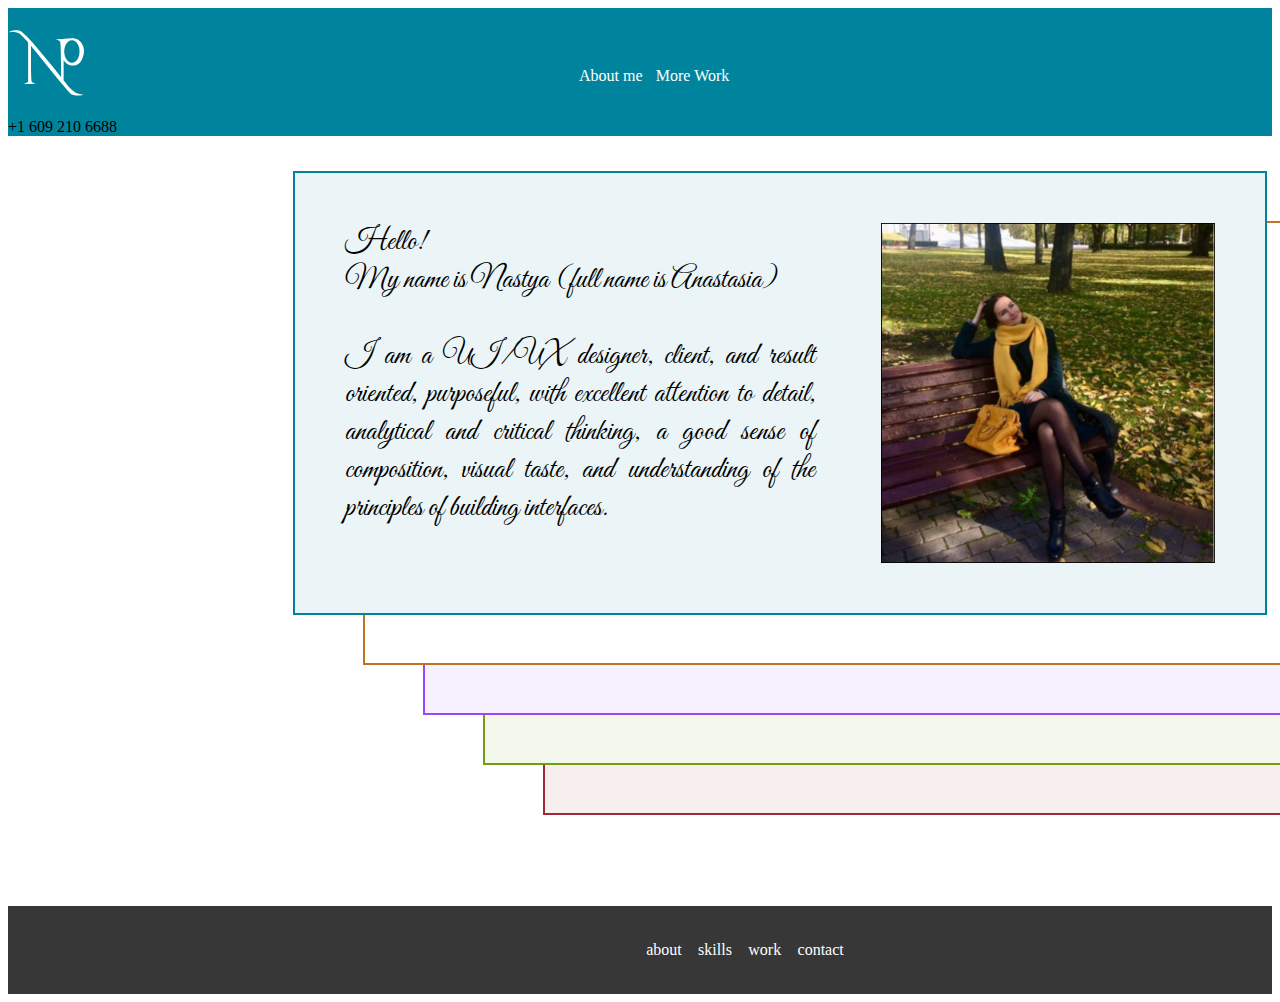
==== index.html @ 5af8c62f "Added files" ====
<!DOCTYPE html>
<html lang="en">
<head>
    <meta charset="UTF-8">
    <meta http-equiv="X-UA-Compatible" content="IE=edge">
    <meta name="viewport" content="width=device-width, initial-scale=1.0">
	<link rel="stylesheet" href="style.css">

    <title>UX/UI</title>
</head>
 
<body>  
	<header class="navigation">
		<div class="inline-block logo"><img src="images/Logo.png" alt="logo"/>
		<!-- Logo Website -->
		</div>
			<nav class="inline-block">
				<ul>
					<li class="inline-block">About me</li>
					<li class="inline-block">More Work</li>
				</ul>
			</nav>
		<div>+1 609 210 6688</div>
	</header>
     
	 
	 
	 
	 
	 
    <section class="heroImg">
		<div class="contact">
			<p id="text1">My Contact</p>
		</div>
		<div class="hobbies">
			<p id="text2">My Hobbies</p>
		</div>
		<div class="skills">
			<p id="text3">My Skills</p>
		</div>
		<div class="education">
			<p id="text4">My Education</p>
		</div>
		<div class="iam">
				<img src="images/photo.png", class="photo",alt="photo"/>
				<p class="hello">Hello!</br>
					My name is Nastya (full name is Anastasia)</br></br>
					I am a UI/UX designer, client, and result oriented, purposeful, with excellent attention to detail, analytical and critical thinking, a good sense of composition, visual taste, and understanding of the principles of building interfaces.
				</p>
		</div>
	</section>
        
		
		
		
		
		
		
		
		
    <footer>
		<ul>
			<li class="inline-block">about</li>
			<li class="inline-block">skills</li>
			<li class="inline-block">work</li>
			<li class="inline-block">contact</li>
		</ul>
	</footer> 
</body>
</html>
---- style.css ----
@import url('https://fonts.googleapis.com/css2?family=Great+Vibes&display=swap');
header{
	background-color: #00849E;
}

.inline-block{
	display: inline-block;
	vertical-align: bottom;
	color: white;
	padding: 1%;
	
}

.logo{
    width: 5%;
}

nav {
	width: 73%;
	padding: 1%;
}

ul {
	width: 50%;
	margin-left: auto;
	
}

.heroImg {
	height: 700px;
	padding: 35px;
}

.contact {
	width: 920px;
	height:400px;
	margin: 200px 100px 0 500px;
	background-color: #F7EEEF;
	padding: 20px;
	border-width:2px;
	border-color: #9F2937;
	border-style:solid;
	position: absolute;
	z-index: -4;
}
.hobbies {
	width: 920px;
	height:400px;
	margin: 150px 50px 0 440px;
	background-color: #F4F7EC;
	padding: 20px;
	border-width:2px;
	border-color: #719D13;
	border-style:solid;
	position: absolute;
	z-index: -3;
}
.skills {
	width: 920px;
	height:400px;
	margin: 100px 0 0 380px;
	background-color: #F7F0FF;
	padding: 20px;
	border-width:2px;
	border-color: #9747FF;
	border-style:solid;
	position: absolute;
	z-index: -2;
}
.education {
	width: 920px;
	height:400px;
	margin: 50px 0 0 320px;
	background-color: #ffffff;
	padding: 20px;
	border-width:2px;
	border-color: #C27320;
	border-style:solid;
	position: absolute;
	z-index: -1;
}
.iam {
	width: 870px;
	height:340px;
	margin: 0 0 0 250px;
	background-color: #EBF5F7;
	border-width:2px;
	border-color: #00849E;
	border-style:solid;
	position: absolute;
	z-index: 0;
	padding:50px;
}
img {
	float: right;
}
.photo{
	height:340px;
}
.hello {	
	font-family: 'Great Vibes', cursive;
	font-size:30px;
	text-align: justify;
	margin:0 400px 0 0;
}

#text1, #text2, #text3, #text4{
	writing-mode: vertical-rl;
	text-align: right;
	padding: 150px 0 0 875px;
	font-family: Arial;
	font-size:25px;
	color: #9F2937;
}
#text2{
	color: #719D13;
}
#text3{
	color: #9747FF;
}
#text4{
	color: #C27320;
}

footer {
	background-color: #373738;
	padding: 1%;
}
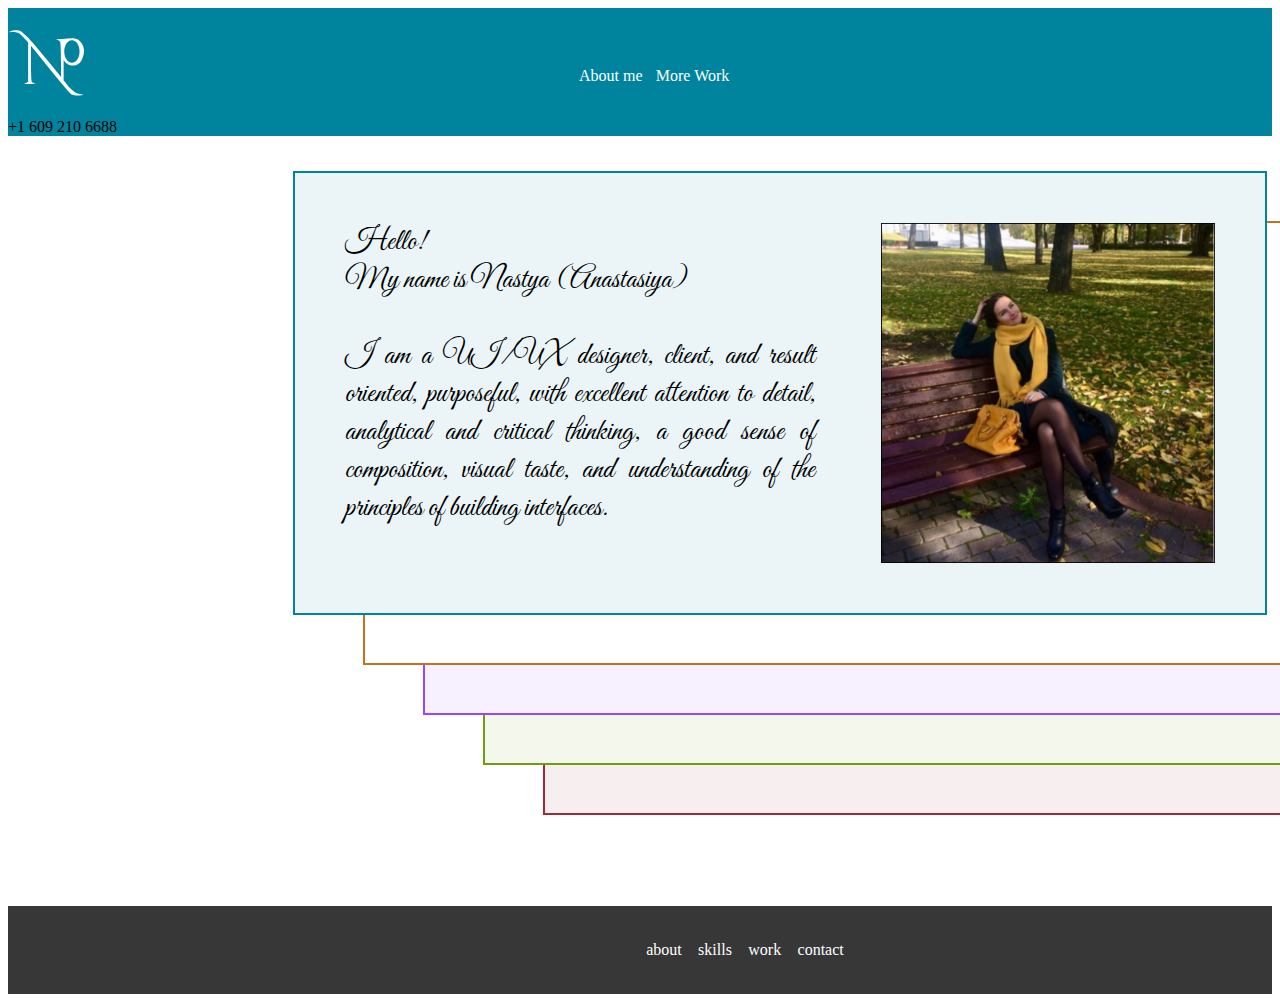
==== commit ab15f2f7: "Added Photo" ====
--- a/index.html
+++ b/index.html
@@ -5,7 +5,6 @@
     <meta http-equiv="X-UA-Compatible" content="IE=edge">
     <meta name="viewport" content="width=device-width, initial-scale=1.0">
 	<link rel="stylesheet" href="style.css">
-
     <title>UX/UI</title>
 </head>
  
@@ -31,20 +30,24 @@
     <section class="heroImg">
 		<div class="contact">
 			<p id="text1">My Contact</p>
+			<p id="text11">My Contact</p>
 		</div>
 		<div class="hobbies">
 			<p id="text2">My Hobbies</p>
+			<p id="text21">My Hobbies</p>
 		</div>
 		<div class="skills">
 			<p id="text3">My Skills</p>
+			<p id="text31">My Skills</p>
 		</div>
 		<div class="education">
 			<p id="text4">My Education</p>
+			<p id="text41">My Education</p>			
 		</div>
 		<div class="iam">
 				<img src="images/photo.png", class="photo",alt="photo"/>
 				<p class="hello">Hello!</br>
-					My name is Nastya (full name is Anastasia)</br></br>
+					My name is Nastya (Anastasiya)</br></br>
 					I am a UI/UX designer, client, and result oriented, purposeful, with excellent attention to detail, analytical and critical thinking, a good sense of composition, visual taste, and understanding of the principles of building interfaces.
 				</p>
 		</div>
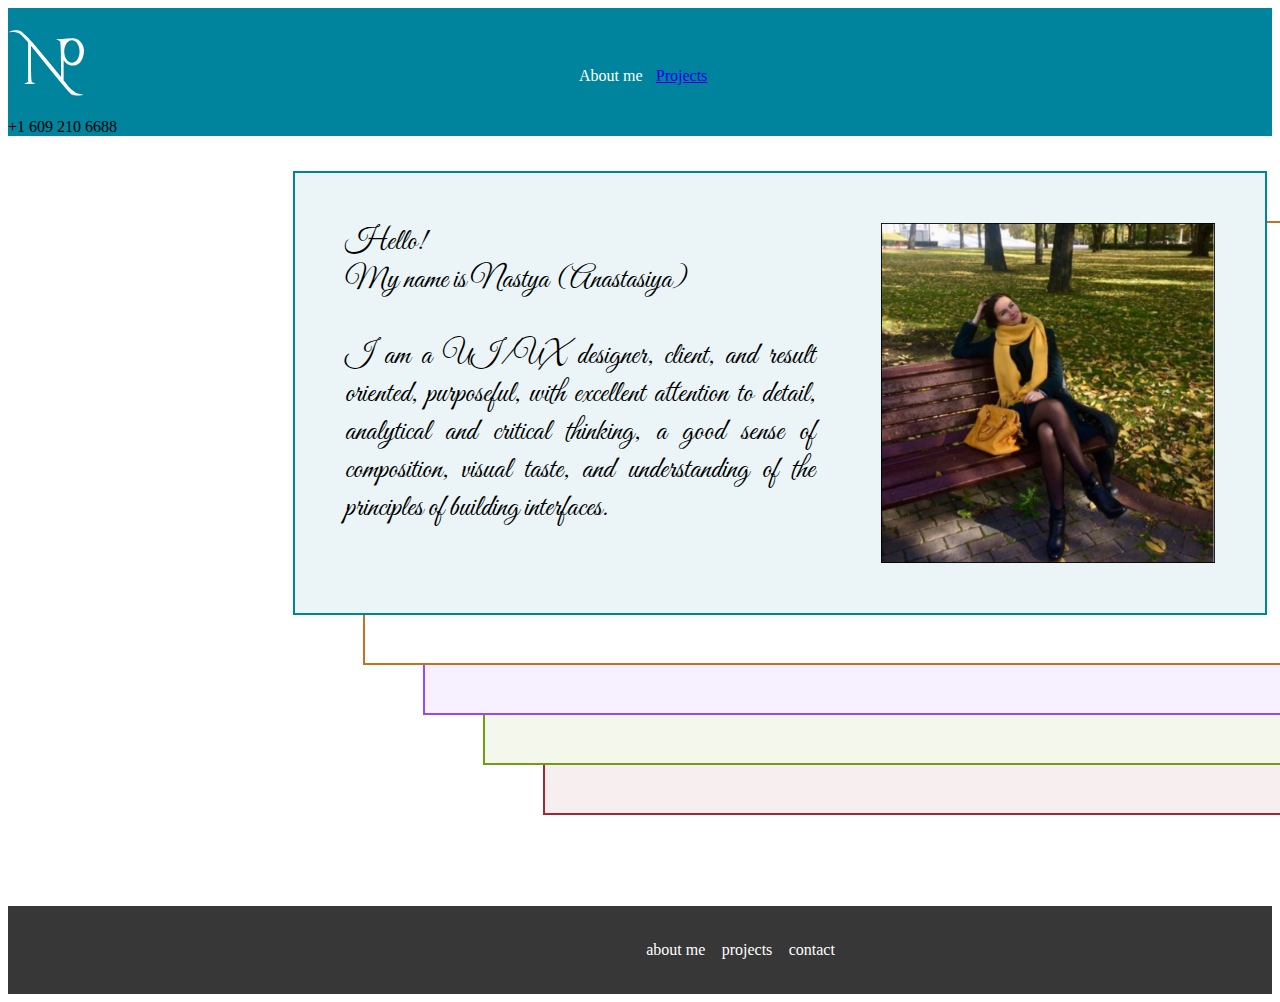
==== commit 925f2617: "Linked pages" ====
--- a/index.html
+++ b/index.html
@@ -16,7 +16,7 @@
 			<nav class="inline-block">
 				<ul>
 					<li class="inline-block">About me</li>
-					<li class="inline-block">More Work</li>
+					<li class="inline-block"><a href="https://anastashin5.github.io/UX_UI_HW_19/" target="_blank">Projects</a></li>
 				</ul>
 			</nav>
 		<div>+1 609 210 6688</div>
@@ -28,29 +28,30 @@
 	 
 	 
     <section class="heroImg">
-		<div class="contact">
-			<p id="text1">My Contact</p>
-			<p id="text11">My Contact</p>
-		</div>
-		<div class="hobbies">
-			<p id="text2">My Hobbies</p>
-			<p id="text21">My Hobbies</p>
-		</div>
-		<div class="skills">
-			<p id="text3">My Skills</p>
-			<p id="text31">My Skills</p>
-		</div>
-		<div class="education">
-			<p id="text4">My Education</p>
-			<p id="text41">My Education</p>			
-		</div>
-		<div class="iam">
+			<div class="contact">
+				<p id="text1">My Contact</p>
+				<p id="text11">My Contact</p>
+			</div>
+			<div class="hobbies">
+				<p id="text2">My Hobbies</p>
+				<p id="text21">My Hobbies</p>
+			</div>
+			<div class="skills">
+				<p id="text3">My Skills</p>
+				<p id="text31">My Skills</p>
+			</div>
+			<div class="education">
+				<p id="text4">My Education</p>
+				<p id="text41">My Education</p>			
+			</div>
+			<div class="iam">
 				<img src="images/photo.png", class="photo",alt="photo"/>
 				<p class="hello">Hello!</br>
 					My name is Nastya (Anastasiya)</br></br>
 					I am a UI/UX designer, client, and result oriented, purposeful, with excellent attention to detail, analytical and critical thinking, a good sense of composition, visual taste, and understanding of the principles of building interfaces.
 				</p>
-		</div>
+			</div>
+
 	</section>
         
 		
@@ -63,9 +64,8 @@
 		
     <footer>
 		<ul>
-			<li class="inline-block">about</li>
-			<li class="inline-block">skills</li>
-			<li class="inline-block">work</li>
+			<li class="inline-block">about me</li>
+			<li class="inline-block">projects</li>
 			<li class="inline-block">contact</li>
 		</ul>
 	</footer> 
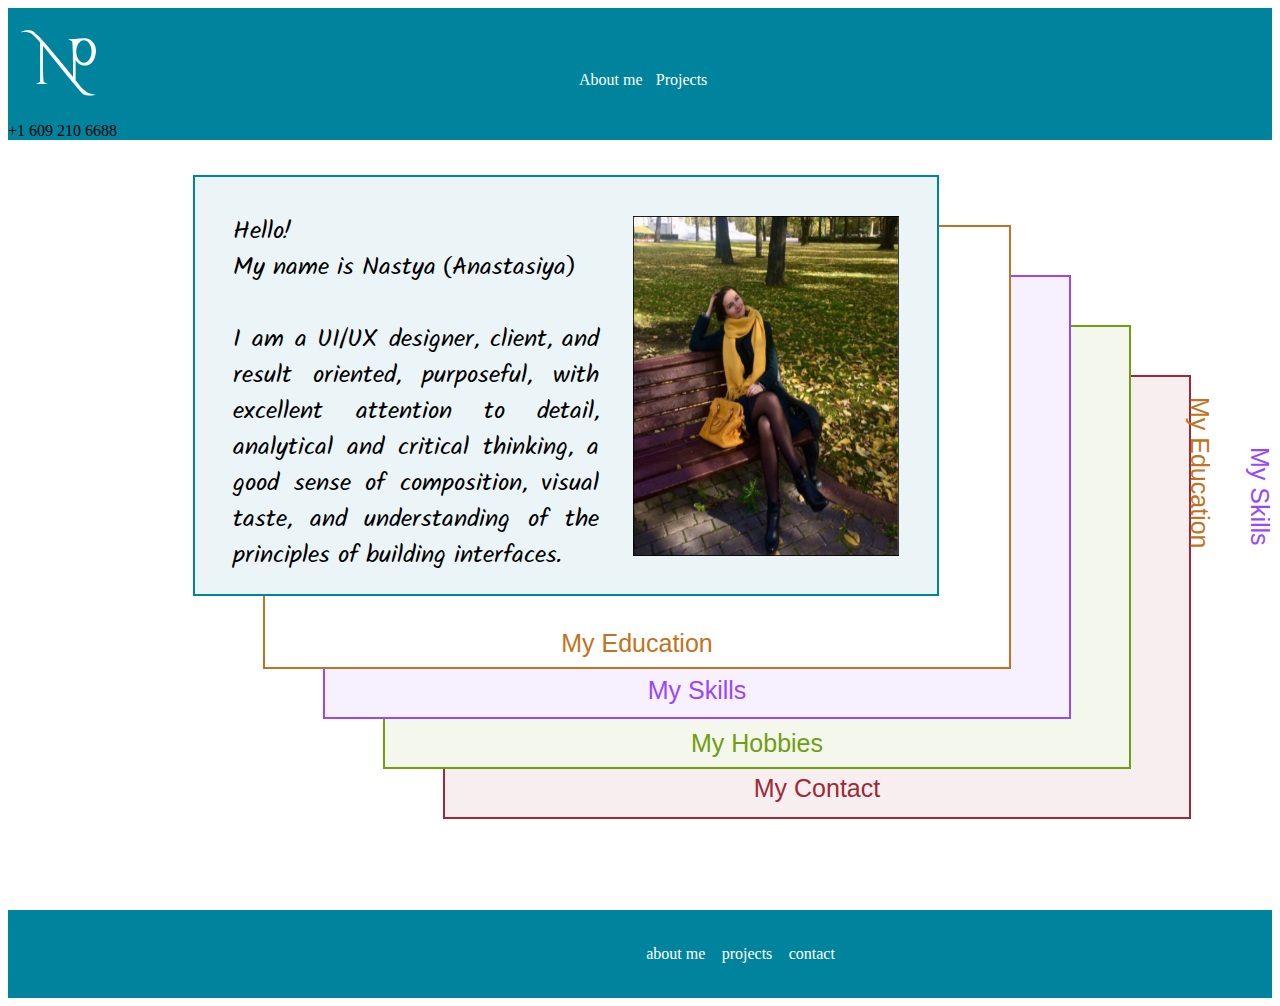
==== commit 5a58cf92: "Ch" ====
--- a/index.html
+++ b/index.html
@@ -16,16 +16,13 @@
 			<nav class="inline-block">
 				<ul>
 					<li class="inline-block">About me</li>
-					<li class="inline-block"><a href="https://anastashin5.github.io/UX_UI_HW_19/" target="_blank">Projects</a></li>
+					<li id="inline-bl" class="inline-block"><a href="https://anastashin5.github.io/UX_UI_HW_19/" target="_blank">Projects</a></li>
 				</ul>
 			</nav>
 		<div>+1 609 210 6688</div>
 	</header>
      
-	 
-	 
-	 
-	 
+	 	 
 	 
     <section class="heroImg">
 			<div class="contact">
@@ -56,12 +53,6 @@
         
 		
 		
-		
-		
-		
-		
-		
-		
     <footer>
 		<ul>
 			<li class="inline-block">about me</li>
--- a/style.css
+++ b/style.css
@@ -1,4 +1,4 @@
-@import url('https://fonts.googleapis.com/css2?family=Great+Vibes&display=swap');
+@import url('https://fonts.googleapis.com/css2?family=Solitreo&display=swap');
 header{
 	background-color: #00849E;
 }
@@ -8,33 +8,37 @@
 	vertical-align: bottom;
 	color: white;
 	padding: 1%;
-	
+}
+
+#inline-bl:hover {
+	rotate: z -20deg;
+}
+
+a {
+	outline: none;
+	text-decoration: none;
+	color:white;
 }
 
 .logo{
     width: 5%;
 }
-
 nav {
 	width: 73%;
 	padding: 1%;
 }
-
 ul {
 	width: 50%;
 	margin-left: auto;
-	
 }
-
 .heroImg {
 	height: 700px;
 	padding: 35px;
 }
-
 .contact {
-	width: 920px;
+	width: 55%;
 	height:400px;
-	margin: 200px 100px 0 500px;
+	margin: 200px 0 0 400px;
 	background-color: #F7EEEF;
 	padding: 20px;
 	border-width:2px;
@@ -44,9 +48,9 @@
 	z-index: -4;
 }
 .hobbies {
-	width: 920px;
+	width: 55%;
 	height:400px;
-	margin: 150px 50px 0 440px;
+	margin: 150px 50px 0 340px;
 	background-color: #F4F7EC;
 	padding: 20px;
 	border-width:2px;
@@ -56,9 +60,9 @@
 	z-index: -3;
 }
 .skills {
-	width: 920px;
+	width: 55%;
 	height:400px;
-	margin: 100px 0 0 380px;
+	margin: 100px 0 0 280px;
 	background-color: #F7F0FF;
 	padding: 20px;
 	border-width:2px;
@@ -68,9 +72,9 @@
 	z-index: -2;
 }
 .education {
-	width: 920px;
+	width: 55%;
 	height:400px;
-	margin: 50px 0 0 320px;
+	margin: 50px 0 0 220px;
 	background-color: #ffffff;
 	padding: 20px;
 	border-width:2px;
@@ -80,28 +84,27 @@
 	z-index: -1;
 }
 .iam {
-	width: 870px;
+	width: 52%;
 	height:340px;
-	margin: 0 0 0 250px;
+	margin: 0 0 0 150px;
 	background-color: #EBF5F7;
 	border-width:2px;
 	border-color: #00849E;
 	border-style:solid;
 	position: absolute;
 	z-index: 0;
-	padding:50px;
+	padding:3%;
 }
-img {
+.photo{
+	height: 340px;
+	width: 40%;
 	float: right;
 }
-.photo{
-	height:340px;
-}
 .hello {	
-	font-family: 'Great Vibes', cursive;
-	font-size:30px;
+	font-family: 'Solitreo', cursive;
+	font-size:25px;
 	text-align: justify;
-	margin:0 400px 0 0;
+	margin:0 45% 0 0;
 }
 
 #text1, #text2, #text3, #text4{
@@ -121,8 +124,35 @@
 #text4{
 	color: #C27320;
 }
-
+#text41{
+	font-family: Arial;
+	color: #C27320;
+	font-size:25px;
+	margin-top:80px;
+	text-align: center;
+}
+#text31{
+	font-family: Arial;
+	color: #9747FF;
+	font-size:25px;
+	margin-top:130px;
+	text-align: center;
+}
+#text21{
+	font-family: Arial;
+	color: #719D13;
+	font-size:25px;
+	margin-top:100px;
+	text-align: center;
+}
+#text11{
+	font-family: Arial;
+	color: #9F2937;
+	font-size:25px;
+	margin-top:100px;
+	text-align: center;
+}
 footer {
-	background-color: #373738;
+	background-color: #00849E;
 	padding: 1%;
 }
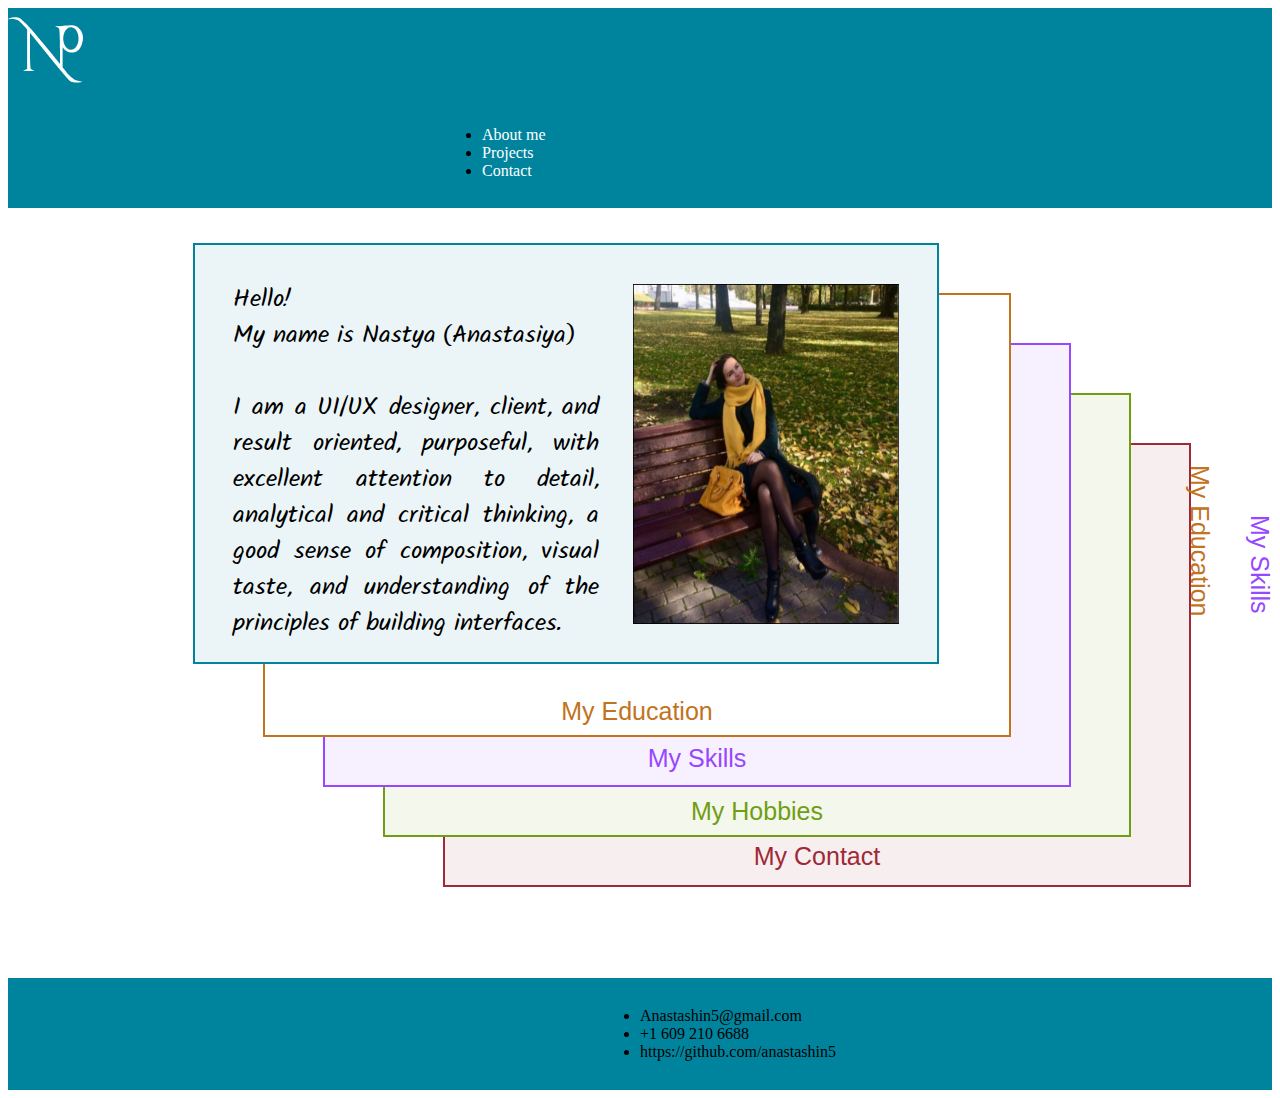
==== commit d9c8a0d5: "Ch" ====
--- a/index.html
+++ b/index.html
@@ -1,64 +1,66 @@
 <!DOCTYPE html>
 <html lang="en">
-<head>
-    <meta charset="UTF-8">
-    <meta http-equiv="X-UA-Compatible" content="IE=edge">
-    <meta name="viewport" content="width=device-width, initial-scale=1.0">
-	<link rel="stylesheet" href="style.css">
-    <title>UX/UI</title>
-</head>
- 
-<body>  
-	<header class="navigation">
-		<div class="inline-block logo"><img src="images/Logo.png" alt="logo"/>
-		<!-- Logo Website -->
+	<head>
+		<meta charset="UTF-8">
+		<meta http-equiv="X-UA-Compatible" content="IE=edge">
+		<meta name="viewport" content="width=device-width, initial-scale=1.0">
+		<link rel="stylesheet" href="style.css">
+		<title>UX/UI</title>
+	</head>
+	 
+	<body>  
+		<header>
+			<div class="inline-logo"><img src="images/Logo.png" alt="logo"/>
+			<!-- Logo Website -->
+			</div>
+				<nav class="inline-bl">
+					<ul>
+						<li class="inline-bl"><a>About me</a></li>
+						<li class="inline-bl"><a href="https://anastashin5.github.io/UX_UI_projects/" target="_blank">Projects</a></li>
+						<li class="inline-bl"><a href="mailto:vlad@webref.ru">Contact</a></li>
+					</ul>
+				</nav>
+		</header>
+		 
+			 
+		 
+		<section class="heroImg">
+				<div class="contact">
+					<p id="text1">My Contact</p>
+					<p id="text11">My Contact</p>
+				</div>
+				<div class="hobbies">
+					<p id="text2">My Hobbies</p>
+					<p id="text21">My Hobbies</p>
+				</div>
+				<div class="skills">
+					<p id="text3">My Skills</p>
+					<p id="text31">My Skills</p>
+				</div>
+				<div class="education">
+					<p id="text4">My Education</p>
+					<p id="text41">My Education</p>			
+				</div>
+				<div class="iam">
+					<img src="images/photo.png", class="photo",alt="photo"/>
+					<p class="hello">Hello!</br>
+						My name is Nastya (Anastasiya)</br></br>
+						I am a UI/UX designer, client, and result oriented, purposeful, with excellent attention to detail, analytical and critical thinking, a good sense of composition, visual taste, and understanding of the principles of building interfaces.
+					</p>
+				</div>
+
+		</section>
+			
+			
+			
+	   <footer>
+		<div>
+			<ul>
+				<li>Anastashin5@gmail.com</li>
+				<li>+1 609 210 6688</li>
+				<li>https://github.com/anastashin5</li>
+			</ul>
 		</div>
-			<nav class="inline-block">
-				<ul>
-					<li class="inline-block">About me</li>
-					<li id="inline-bl" class="inline-block"><a href="https://anastashin5.github.io/UX_UI_HW_19/" target="_blank">Projects</a></li>
-				</ul>
-			</nav>
-		<div>+1 609 210 6688</div>
-	</header>
-     
-	 	 
-	 
-    <section class="heroImg">
-			<div class="contact">
-				<p id="text1">My Contact</p>
-				<p id="text11">My Contact</p>
-			</div>
-			<div class="hobbies">
-				<p id="text2">My Hobbies</p>
-				<p id="text21">My Hobbies</p>
-			</div>
-			<div class="skills">
-				<p id="text3">My Skills</p>
-				<p id="text31">My Skills</p>
-			</div>
-			<div class="education">
-				<p id="text4">My Education</p>
-				<p id="text41">My Education</p>			
-			</div>
-			<div class="iam">
-				<img src="images/photo.png", class="photo",alt="photo"/>
-				<p class="hello">Hello!</br>
-					My name is Nastya (Anastasiya)</br></br>
-					I am a UI/UX designer, client, and result oriented, purposeful, with excellent attention to detail, analytical and critical thinking, a good sense of composition, visual taste, and understanding of the principles of building interfaces.
-				</p>
-			</div>
-
-	</section>
-        
-		
-		
-    <footer>
-		<ul>
-			<li class="inline-block">about me</li>
-			<li class="inline-block">projects</li>
-			<li class="inline-block">contact</li>
-		</ul>
-	</footer> 
-</body>
+		</footer> 
+	</body>
 </html>
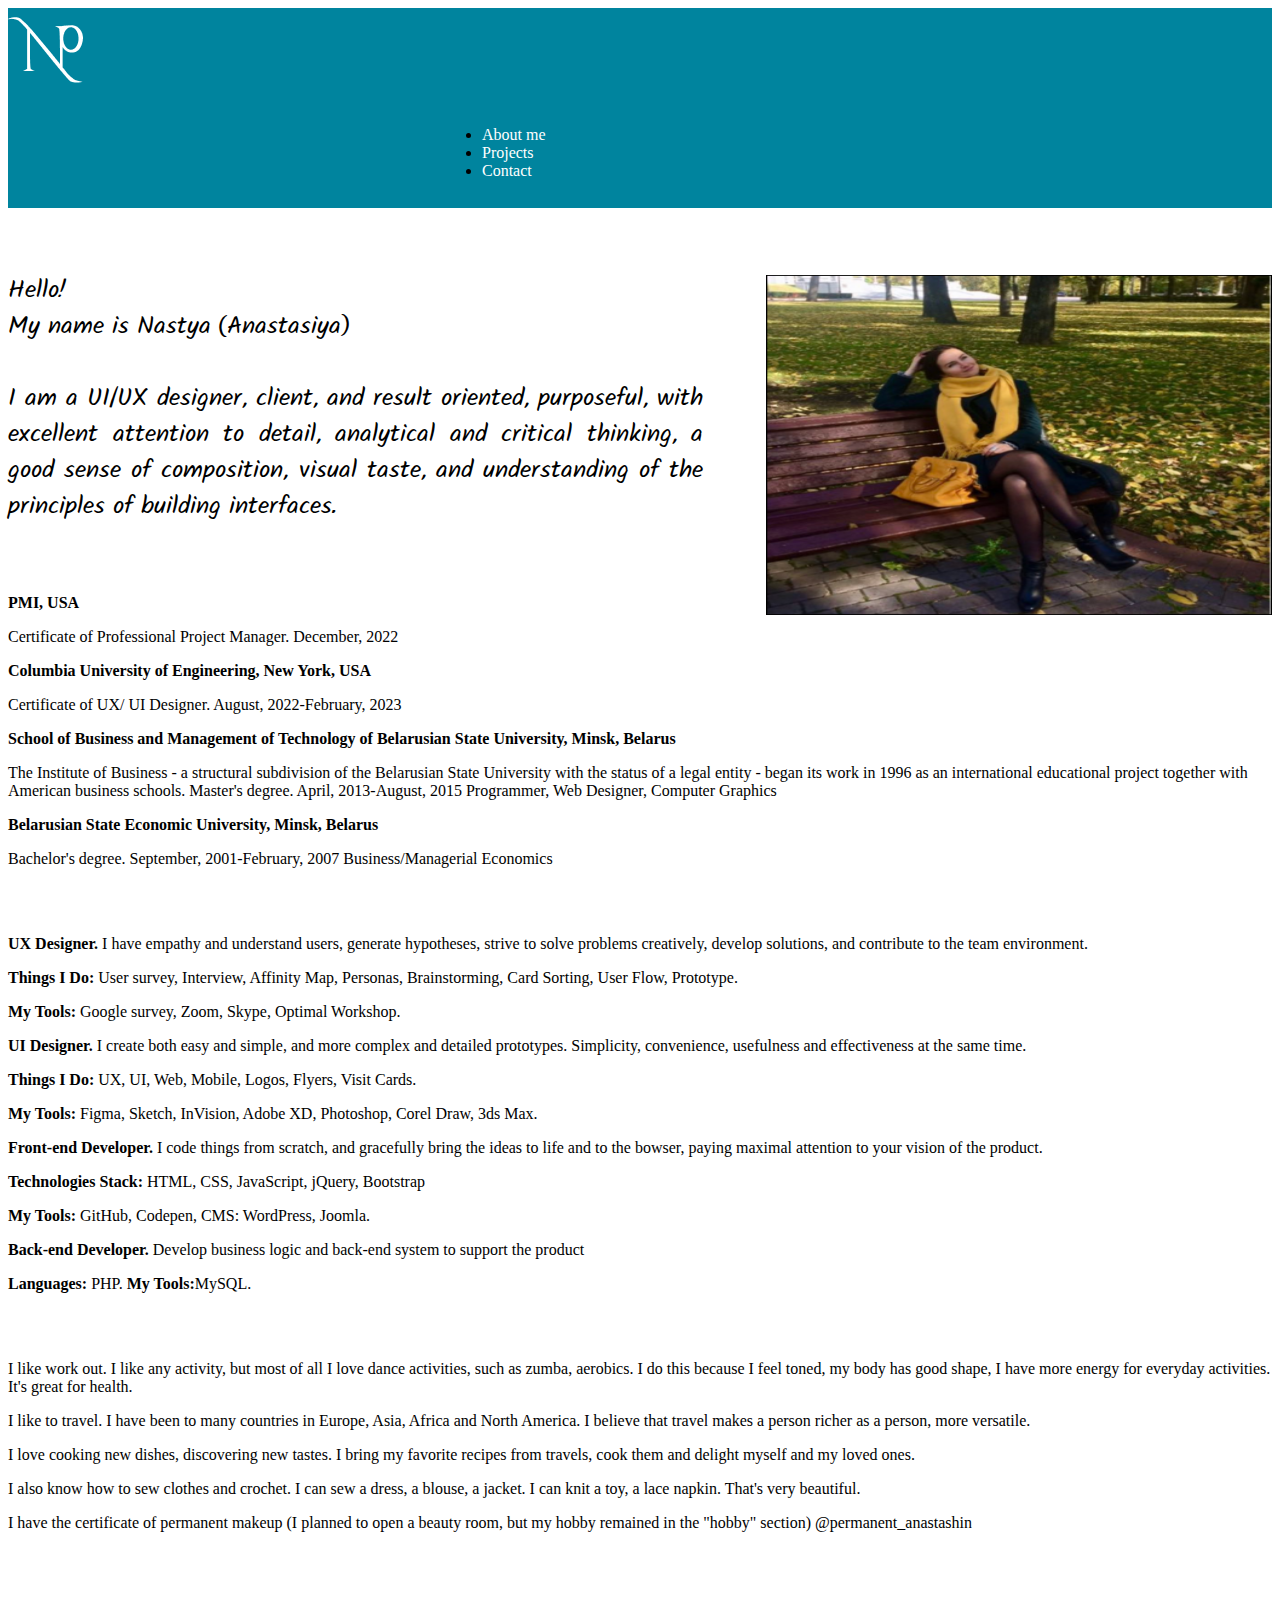
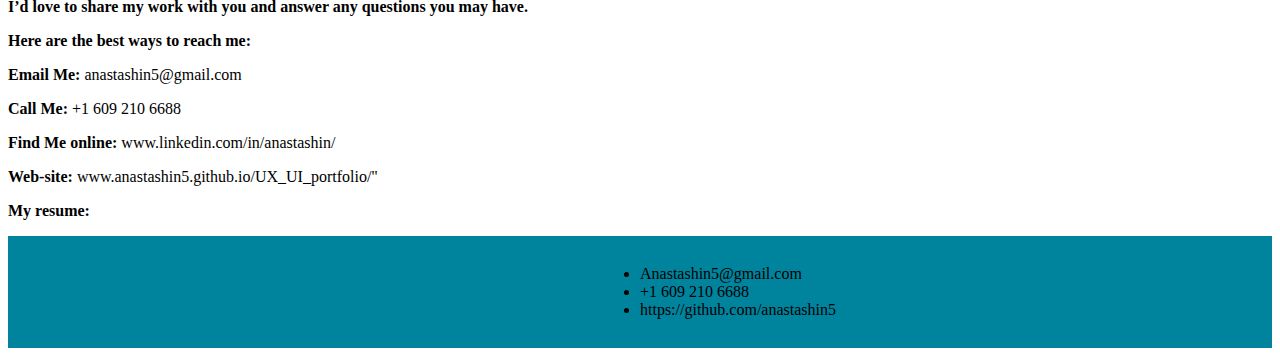
==== commit c0be906c: "Download Resume" ====
--- a/index.html
+++ b/index.html
@@ -11,7 +11,7 @@
 	<body>  
 		<header>
 			<div class="inline-logo"><img src="images/Logo.png" alt="logo"/>
-			<!-- Logo Website -->
+	<!-- Logo Website -->
 			</div>
 				<nav class="inline-bl">
 					<ul>
@@ -22,45 +22,89 @@
 				</nav>
 		</header>
 		 
-			 
-		 
-		<section class="heroImg">
-				<div class="contact">
-					<p id="text1">My Contact</p>
-					<p id="text11">My Contact</p>
-				</div>
-				<div class="hobbies">
-					<p id="text2">My Hobbies</p>
-					<p id="text21">My Hobbies</p>
-				</div>
-				<div class="skills">
-					<p id="text3">My Skills</p>
-					<p id="text31">My Skills</p>
-				</div>
-				<div class="education">
-					<p id="text4">My Education</p>
-					<p id="text41">My Education</p>			
-				</div>
-				<div class="iam">
-					<img src="images/photo.png", class="photo",alt="photo"/>
-					<p class="hello">Hello!</br>
-						My name is Nastya (Anastasiya)</br></br>
-						I am a UI/UX designer, client, and result oriented, purposeful, with excellent attention to detail, analytical and critical thinking, a good sense of composition, visual taste, and understanding of the principles of building interfaces.
-					</p>
-				</div>
-
-		</section>
-			
-			
-			
-	   <footer>
-		<div>
-			<ul>
-				<li>Anastashin5@gmail.com</li>
-				<li>+1 609 210 6688</li>
-				<li>https://github.com/anastashin5</li>
-			</ul>
+		<div class="wrap">	 
+			<article class="accordion">
+				<section id="acc1">
+					<h2><a href="#acc1">About</a></h2>
+						<div class="wrapTextS">
+							<img src="images/photo.png", class="photo",alt="photo"/>
+							<p class="hello">Hello!</br>
+							My name is Nastya (Anastasiya)</br></br>I am a UI/UX designer, client, and result oriented, purposeful, with excellent attention to detail, analytical and critical thinking, a good sense of composition, visual taste, and understanding of the principles of building interfaces.
+							</p>
+						</div>
+				</section>
+				<section id="acc2">
+					<h2><a href="#acc2">My Education</a></h2>
+						<div class="wrapText">
+							<p><b>PMI, USA</b></p>	
+								<p>Certificate of Professional Project Manager.   December, 2022</p>
+							<p><b>Columbia University of Engineering, New York, USA</b></p>
+								<p>Certificate of UX/ UI Designer. August, 2022-February, 2023</p>
+							<p><b>School of Business and Management of Technology of Belarusian State University, Minsk, Belarus</b></p>
+							<p>The Institute of Business - a structural subdivision of the Belarusian State University with the status of a legal entity - began its work in 1996 as an international educational project together with American business schools.
+								Master's degree. April, 2013-August, 2015
+								Programmer, Web Designer, Computer Graphics   
+							</p>
+							<p><b>Belarusian State Economic University, Minsk, Belarus</b></p>
+							<p>Bachelor's degree.  September, 2001-February, 2007
+								Business/Managerial Economics</p>				
+						</div>
+				</section>
+				<section id="acc3">
+					<h2><a href="#acc3">My Skills</a></h2>
+						<div class="wrapText">
+							<p><b>UX Designer.</b> I have empathy and understand users, generate hypotheses, strive to solve problems creatively, develop solutions, and contribute to the team environment.</p>
+							<p><b>Things I Do:</b> User survey, Interview, Affinity Map, Personas, Brainstorming, Card Sorting, User Flow, Prototype.</p>
+							<p><b>My Tools:</b> Google survey, Zoom, Skype, Optimal Workshop.</p>
+							<p><b>UI Designer.</b> I create both easy and simple, and more complex and detailed prototypes. Simplicity, convenience, usefulness and effectiveness at the same time.</p>
+							<p><b>Things I Do:</b> UX, UI, Web, Mobile, Logos, Flyers, Visit Cards.</p>
+							<p><b>My Tools:</b> Figma, Sketch, InVision, Adobe XD, Photoshop, Corel Draw, 3ds Max.</p>
+							<p><b>Front-end Developer.</b> I code things from scratch, and gracefully bring the ideas to life and to the bowser, paying maximal attention to your vision of the product.</p>
+							<p><b>Technologies Stack:</b> HTML, CSS, JavaScript, jQuery, Bootstrap</p>
+							<p><b>My Tools:</b> GitHub, Codepen, CMS: WordPress, Joomla.</p>
+							<p><b>Back-end Developer.</b> Develop business logic and back-end system to support the product</p>
+							<p><b>Languages:</b> PHP.       <b>My Tools:</b>MySQL.</p>
+						</div>
+				</section>
+				<section id="acc4">
+					<h2><a href="#acc4">My Hobbies</a></h2>
+						<div class="wrapTextS">
+							<p align="left">I like work out. I like any activity, but most of all I love dance activities, such as zumba, aerobics. I do this because I feel toned, my body has good shape, I have more energy for everyday activities. It's great for health.
+							</p>
+							<p align="left">I like to travel. I have been to many countries in Europe, Asia, Africa and North America. I believe that travel makes a person richer as a person, more versatile.
+							</p>
+							<p align="left">I love cooking new dishes, discovering new tastes. I bring my favorite recipes from travels, cook them and delight myself and my loved ones.
+							</p>
+							<p align="left">I also know how to sew clothes and crochet. I can sew a dress, a blouse, a jacket. I can knit a toy,   a lace napkin. That's very beautiful.
+							</p>
+							<p align="left">I have the certificate of permanent makeup (I planned to open a beauty room, but my hobby remained in the "hobby" section)  @permanent_anastashin
+							</p>
+						</div>
+				</section>
+				<section id="acc5">
+					<h2><a href="#acc5">My Contact</a></h2>
+						<div class="wrapTextS">
+							<p><b>I’d love to share my work with you and answer any questions you may have.</b></p>
+							<p><b>Here are the best ways to reach me:</b></p>
+							<p align="left"><b>Email Me:</b> anastashin5@gmail.com </p>
+							<p align="left"><b>Call Me:</b> +1 609 210 6688</p>
+							<p align="left"><b>Find Me online:</b> www.linkedin.com/in/anastashin/</p>
+							<p align="left"><b>Web-site:</b> www.anastashin5.github.io/UX_UI_portfolio/"</p>
+							<p align="left"><b>My resume:</b> <a href="images/Resume_Nastya Potapenko.pdf" target="_blank" download=""> Download Resume</a></p>
+						</div>
+				</section>
+			</article>		 
 		</div>
+		<footer>
+			<div>
+				<ul>
+					<li>Anastashin5@gmail.com</li>
+					<li>+1 609 210 6688</li>
+					<li>https://github.com/anastashin5</li>
+				</ul>
+			</div>
 		</footer> 
 	</body>
+<script src="https://code.jquery.com/jquery-1.10.2.js"></script>
+<script src="js/index.js"></script>
 </html>
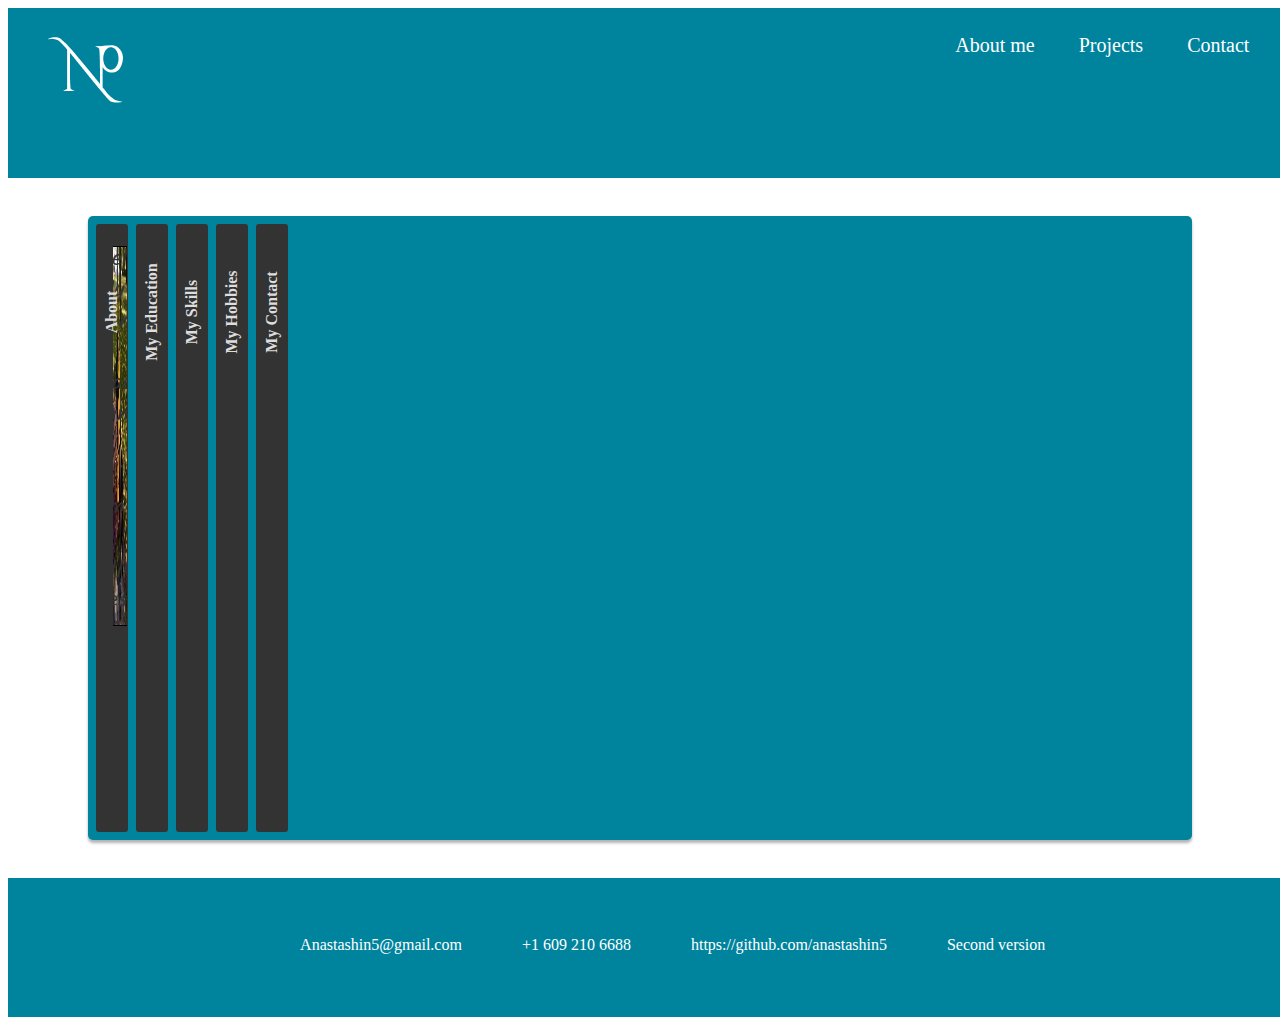
==== commit cec8f676: "Added a Page" ====
--- a/index.html
+++ b/index.html
@@ -10,14 +10,14 @@
 	 
 	<body>  
 		<header>
-			<div class="inline-logo"><img src="images/Logo.png" alt="logo"/>
+			<div class="inline-logo"><a href="https://anastashin5.github.io/UX_UI_portfolio/"><img src="images/Logo.png" alt="logo"/></a>
 	<!-- Logo Website -->
 			</div>
 				<nav class="inline-bl">
 					<ul>
-						<li class="inline-bl"><a>About me</a></li>
-						<li class="inline-bl"><a href="https://anastashin5.github.io/UX_UI_projects/" target="_blank">Projects</a></li>
-						<li class="inline-bl"><a href="mailto:vlad@webref.ru">Contact</a></li>
+						<li><a href="About.html" target="_blank">About me</a></li>
+						<li><a href="https://anastashin5.github.io/UX_UI_projects/" target="_blank">Projects</a></li>
+						<li><a href="mailto:vlad@webref.ru">Contact</a></li>
 					</ul>
 				</nav>
 		</header>
@@ -29,7 +29,7 @@
 						<div class="wrapTextS">
 							<img src="images/photo.png", class="photo",alt="photo"/>
 							<p class="hello">Hello!</br>
-							My name is Nastya (Anastasiya)</br></br>I am a UI/UX designer, client, and result oriented, purposeful, with excellent attention to detail, analytical and critical thinking, a good sense of composition, visual taste, and understanding of the principles of building interfaces.
+							My name is Nastya (Anastasiya).</br></br>I am a UI/UX designer, client, and result oriented specialist, purposeful, with excellent attention to detail, analytical and critical thinking, a good sense of composition, visual taste, and understanding of the principles of building interfaces.
 							</p>
 						</div>
 				</section>
@@ -101,6 +101,7 @@
 					<li>Anastashin5@gmail.com</li>
 					<li>+1 609 210 6688</li>
 					<li>https://github.com/anastashin5</li>
+					<li id="SV"><a href="About.html" target="_blank">Second version</a></li>
 				</ul>
 			</div>
 		</footer> 
--- a/style.css
+++ b/style.css
@@ -1,158 +1,187 @@
 @import url('https://fonts.googleapis.com/css2?family=Solitreo&display=swap');
+
 header{
 	background-color: #00849E;
+	padding:10px;
+	width:100%;
+	height:150px;
 }
 
-.inline-block{
-	display: inline-block;
-	vertical-align: bottom;
+.inline-bl{
 	color: white;
-	padding: 1%;
+	text-align: right;
+	margin:1%;
 }
 
-#inline-bl:hover {
-	rotate: z -20deg;
+.inline-bl li {
+	list-style: none;
+	display: inline;
+	padding:20px;
+	font-size: 20px;
 }
 
-a {
+.inline-bl a{
 	outline: none;
 	text-decoration: none;
 	color:white;
 }
 
-.logo{
-    width: 5%;
+#SV a{
+	text-decoration: none;
+	color:white;
 }
-nav {
-	width: 73%;
-	padding: 1%;
+
+#SV:hover {
+	rotate: z -10deg;
 }
-ul {
-	width: 50%;
-	margin-left: auto;
+
+.inline-logo{
+	float:left;
+	margin:10px 0 10px 30px;
 }
-.heroImg {
-	height: 700px;
-	padding: 35px;
-}
-.contact {
-	width: 55%;
-	height:400px;
-	margin: 200px 0 0 400px;
-	background-color: #F7EEEF;
-	padding: 20px;
-	border-width:2px;
-	border-color: #9F2937;
-	border-style:solid;
-	position: absolute;
-	z-index: -4;
-}
-.hobbies {
-	width: 55%;
-	height:400px;
-	margin: 150px 50px 0 340px;
-	background-color: #F4F7EC;
-	padding: 20px;
-	border-width:2px;
-	border-color: #719D13;
-	border-style:solid;
-	position: absolute;
-	z-index: -3;
-}
-.skills {
-	width: 55%;
-	height:400px;
-	margin: 100px 0 0 280px;
-	background-color: #F7F0FF;
-	padding: 20px;
-	border-width:2px;
-	border-color: #9747FF;
-	border-style:solid;
-	position: absolute;
-	z-index: -2;
-}
-.education {
-	width: 55%;
-	height:400px;
-	margin: 50px 0 0 220px;
-	background-color: #ffffff;
-	padding: 20px;
-	border-width:2px;
-	border-color: #C27320;
-	border-style:solid;
-	position: absolute;
-	z-index: -1;
-}
-.iam {
-	width: 52%;
-	height:340px;
-	margin: 0 0 0 150px;
-	background-color: #EBF5F7;
-	border-width:2px;
-	border-color: #00849E;
-	border-style:solid;
-	position: absolute;
-	z-index: 0;
-	padding:3%;
-}
+
 .photo{
-	height: 340px;
-	width: 40%;
+	height: 380px;
+	width: 48%;
 	float: right;
 }
-.hello {	
-	font-family: 'Solitreo', cursive;
-	font-size:25px;
-	text-align: justify;
-	margin:0 45% 0 0;
-}
 
-#text1, #text2, #text3, #text4{
-	writing-mode: vertical-rl;
-	text-align: right;
-	padding: 150px 0 0 875px;
-	font-family: Arial;
-	font-size:25px;
-	color: #9F2937;
-}
-#text2{
-	color: #719D13;
-}
-#text3{
-	color: #9747FF;
-}
-#text4{
-	color: #C27320;
-}
-#text41{
-	font-family: Arial;
-	color: #C27320;
-	font-size:25px;
-	margin-top:80px;
-	text-align: center;
-}
-#text31{
-	font-family: Arial;
-	color: #9747FF;
-	font-size:25px;
-	margin-top:130px;
-	text-align: center;
-}
-#text21{
-	font-family: Arial;
-	color: #719D13;
-	font-size:25px;
-	margin-top:100px;
-	text-align: center;
-}
-#text11{
-	font-family: Arial;
-	color: #9F2937;
-	font-size:25px;
-	margin-top:100px;
-	text-align: center;
-}
 footer {
 	background-color: #00849E;
 	padding: 1%;
+	width:100%;
+	height: 100%;
 }
+
+div {
+    text-align: center;
+}
+
+div ul {
+    display: inline-block;
+	color: white;
+}
+
+div li {
+    float:left;
+	display: inline;
+	padding:30px;
+}
+
+.bring-into-focus {
+    transform: scale(1.4);
+}
+
+
+
+
+				/*According*/
+
+ 
+article.accordion{
+	display: block;
+	width: 69em;
+	margin: 0 auto;
+	background-color: #00849E;
+	overflow: auto;
+	border-radius: 5px;
+	box-shadow: 0 3px 3px rgba(0,0,0,0.3);
+}
+
+article.accordion section{
+	position: relative;
+	display: block;
+	float: left;
+	width: 2em;
+	height: 38em;
+	margin: 0.5em 0 0.5em 0.5em;
+	color: #333;
+	background-color: #333;
+	overflow: hidden;
+	border-radius: 3px;
+}
+
+article.accordion section h2{
+	position: absolute;
+	font-size: 1em;
+	font-weight: bold;
+	width: 12em;
+	height: 2em;
+	top: 12em;
+	left: 0;
+	text-indent: 1em;
+	padding: 0;
+	margin: 0;
+	color: #ddd;
+	-webkit-transform-origin: 0 0;
+	-moz-transform-origin: 0 0;
+	-ms-transform-origin: 0 0;
+	-o-transform-origin: 0 0;
+	transform-origin: 0 0;
+	-webkit-transform: rotate(-90deg);
+	-moz-transform: rotate(-90deg);
+	-ms-transform: rotate(-90deg);
+	-o-transform: rotate(-90deg);
+	transform: rotate(-90deg);
+}
+
+article.accordion section h2 a{
+	display: block;
+	width: 100%;
+	line-height: 2em;
+	text-decoration: none;
+	color: inherit;
+	outline: 0 none;
+}
+
+article.accordion section:target{
+	width: 55em;
+	padding: 0 1em;
+	color: #333;
+	background-color: #fff;
+}
+
+article.accordion section:target h2{
+	position: static;
+	font-size: 2em;
+	text-indent: 0;
+	color: #00849E;
+	-webkit-transform: rotate(0deg);
+	-moz-transform: rotate(0deg);
+	-ms-transform: rotate(0deg);
+	-o-transform: rotate(0deg);
+	transform: rotate(0deg);
+}
+
+article.accordion section,
+article.accordion section h2{
+	-webkit-transition: all 1s ease;
+	-moz-transition: all 1s ease;
+	-ms-transition: all 1s ease;
+	-o-transition: all 1s ease;
+	transition: all 1s ease;
+}
+
+.wrap{
+	padding: 3%;
+}
+
+.wrapText{
+	margin: 4%;
+	text-align: left;
+	font-size: 1.1em;
+}
+
+.wrapTextS{
+	margin: 10% 4%;
+	text-align: left;
+	font-size: 1.1em;
+}
+
+.hello{
+
+	margin-right:450px;
+	font-family: 'Solitreo', cursive;
+	font-size:22px;
+	text-align: justify;
+}